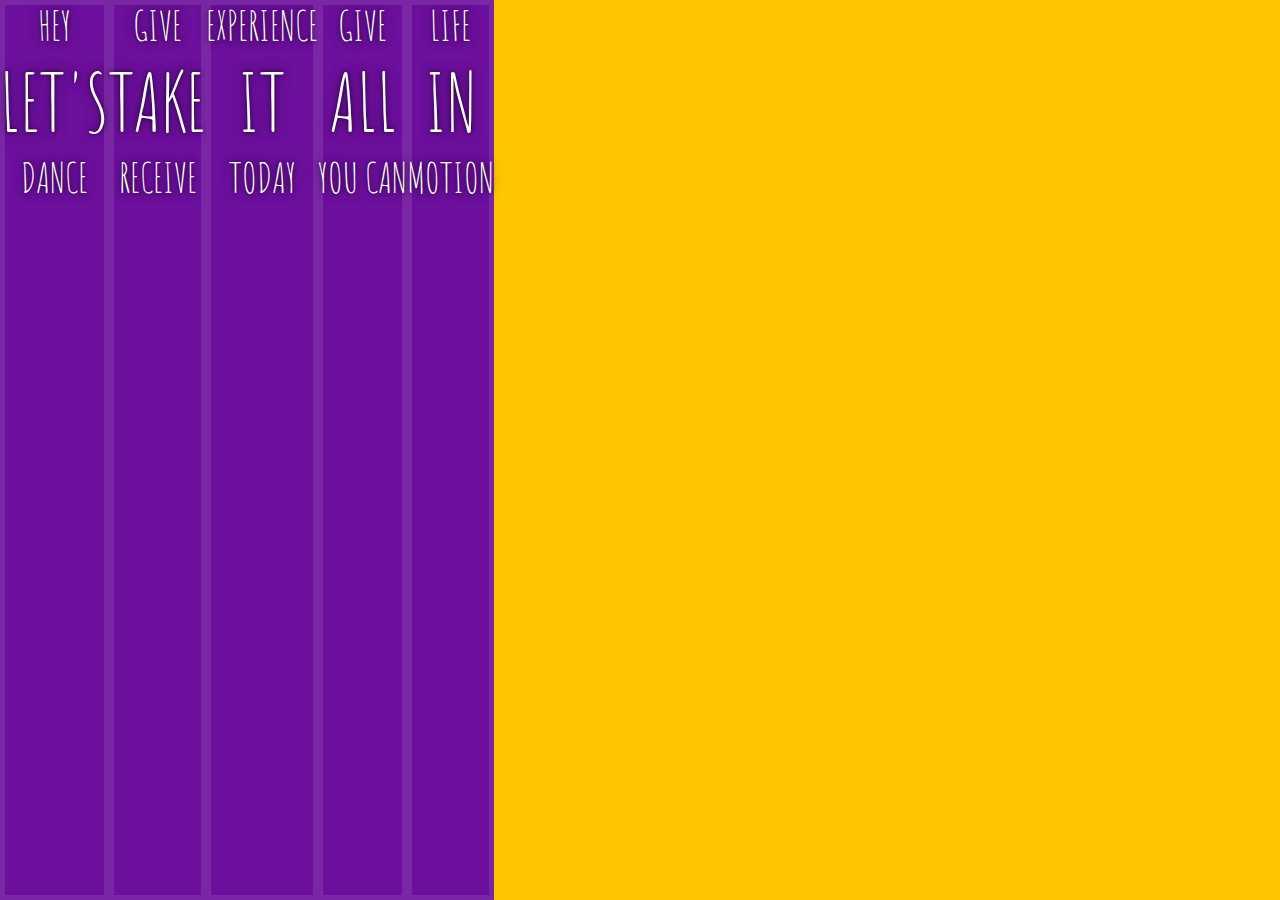
==== 05 - Flex Panel Gallery/mine/index.html @ 680635e7 "unit 5 not finish" ====
<!DOCTYPE html>
<html lang="en">

<head>
    <meta charset="UTF-8">
    <title>Flex Panels 💪</title>
    <link href='https://fonts.googleapis.com/css?family=Amatic+SC' rel='stylesheet' type='text/css'>
    <link rel="stylesheet" href="style.css">
</head>

<body>
    <div class="panels">
        <div class="panel panel1">
            <p>Hey</p>
            <p>Let's</p>
            <p>Dance</p>
        </div>
        <div class="panel panel2">
            <p>Give</p>
            <p>Take</p>
            <p>Receive</p>
        </div>
        <div class="panel panel3">
            <p>Experience</p>
            <p>It</p>
            <p>Today</p>
        </div>
        <div class="panel panel4">
            <p>Give</p>
            <p>All</p>
            <p>You can</p>
        </div>
        <div class="panel panel5">
            <p>Life</p>
            <p>In</p>
            <p>Motion</p>
        </div>
    </div>

    <script src="index.js"></script>

</body>

</html>
---- 05 - Flex Panel Gallery/mine/style.css ----
html {
    box-sizing: border-box;
    background: #ffc600;
    font-family: "helvetica neue";
    font-size: 20px;
    font-weight: 200;
}

body {
    margin: 0;
}

*,
*:before,
*:after {
    box-sizing: inherit;
}

.panels {
    min-height: 100vh;
    overflow: hidden;
    display: flex;
}

.panel {
    background: #6b0f9c;
    box-shadow: inset 0 0 0 5px rgba(255, 255, 255, 0.1);
    color: white;
    text-align: center;
    align-items: center;
    /* Safari transitionend event.propertyName === flex */
    /* Chrome + FF transitionend event.propertyName === flex-grow */
    transition: font-size 0.7s cubic-bezier(0.61, -0.19, 0.7, -0.11), flex 0.7s cubic-bezier(0.61, -0.19, 0.7, -0.11),
        background 0.2s;
    font-size: 20px;
    background-size: cover;
    background-position: center;
}

.panel1 {
    background-image: url(https://source.unsplash.com/gYl-UtwNg_I/1500x1500);
}
.panel2 {
    background-image: url(https://source.unsplash.com/rFKUFzjPYiQ/1500x1500);
}
.panel3 {
    background-image: url(https://images.unsplash.com/photo-1465188162913-8fb5709d6d57?ixlib=rb-0.3.5&q=80&fm=jpg&crop=faces&cs=tinysrgb&w=1500&h=1500&fit=crop&s=967e8a713a4e395260793fc8c802901d);
}
.panel4 {
    background-image: url(https://source.unsplash.com/ITjiVXcwVng/1500x1500);
}
.panel5 {
    background-image: url(https://source.unsplash.com/3MNzGlQM7qs/1500x1500);
}

/* Flex Children */
.panel > * {
    margin: 0;
    width: 100%;
    transition: transform 0.5s;
}

.panel p {
    text-transform: uppercase;
    font-family: "Amatic SC", cursive;
    text-shadow: 0 0 4px rgba(0, 0, 0, 0.72), 0 0 14px rgba(0, 0, 0, 0.45);
    font-size: 2em;
}

.panel p:nth-child(2) {
    font-size: 4em;
}

.panel.open {
    font-size: 40px;
}
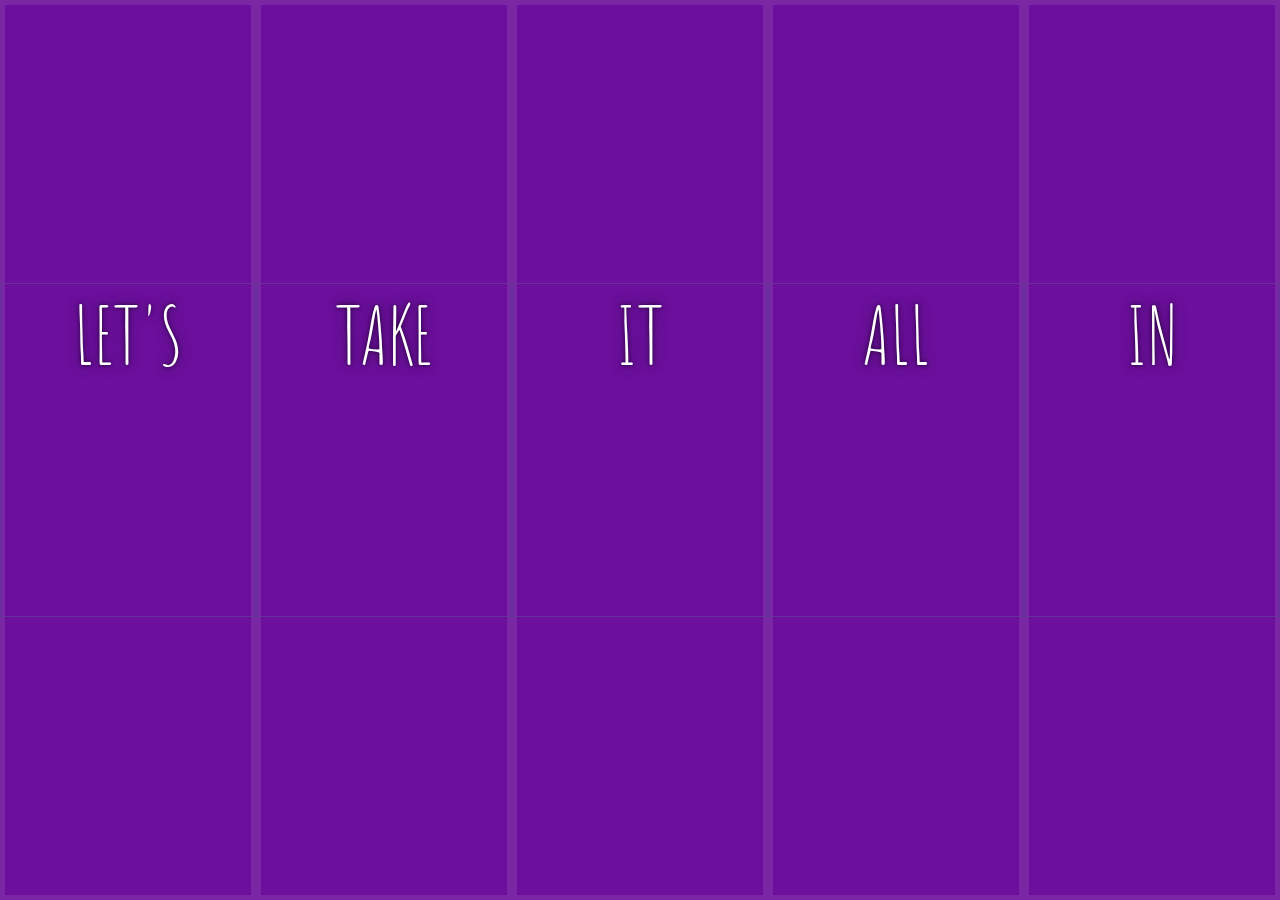
==== commit 007e7de4: "unit 5 done" ====
--- a/05 - Flex Panel Gallery/mine/index.html
+++ b/05 - Flex Panel Gallery/mine/index.html
@@ -37,8 +37,7 @@
         </div>
     </div>
 
-    <script src="index.js"></script>
-
 </body>
+<script src="index.js"></script>
 
 </html>--- a/05 - Flex Panel Gallery/mine/style.css
+++ b/05 - Flex Panel Gallery/mine/style.css
@@ -35,8 +35,13 @@
     font-size: 20px;
     background-size: cover;
     background-position: center;
+    flex: 1;
+    justify-content: center;
+    align-items: center;
+    display: flex;
+    flex-direction: column;
 }
-
+/* images */
 .panel1 {
     background-image: url(https://source.unsplash.com/gYl-UtwNg_I/1500x1500);
 }
@@ -58,8 +63,25 @@
     margin: 0;
     width: 100%;
     transition: transform 0.5s;
+    border: rebeccapurple 1px solid;
+    flex: 1 0 auto;
+    display: flex;
+    justify-content: center;
+    justify-items: center;
+}
+.panel > *:first-child {
+    transform: translateY(-100%);
+}
+.panel.open-active > *:first-child {
+    transform: translateY(0%);
 }
 
+.panel > *:last-child {
+    transform: translateY(100%);
+}
+.panel.open-active > *:last-child {
+    transform: translateY(0%);
+}
 .panel p {
     text-transform: uppercase;
     font-family: "Amatic SC", cursive;
@@ -72,5 +94,6 @@
 }
 
 .panel.open {
+    flex: 5;
     font-size: 40px;
 }
